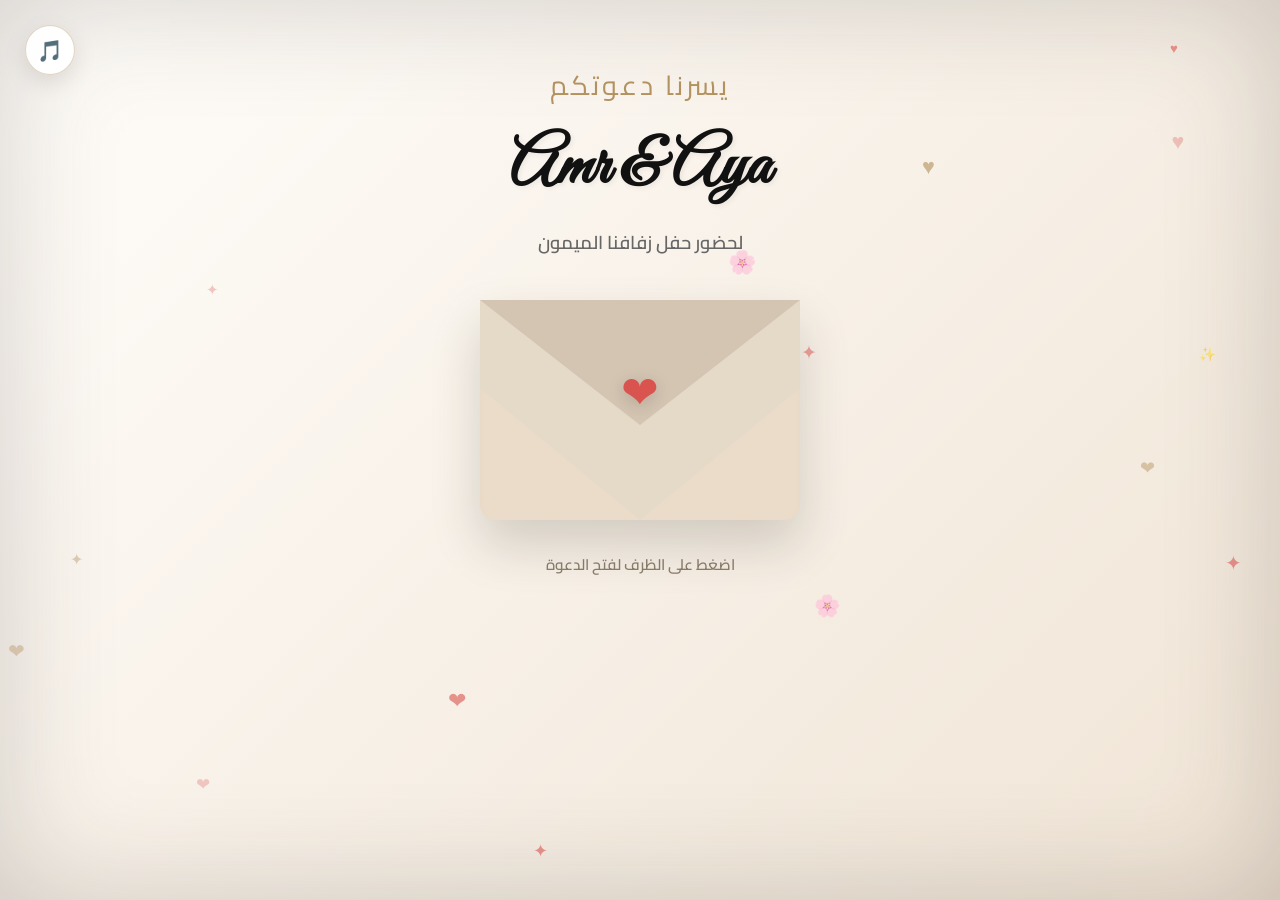
==== index.html.html @ a7d0ae48 "Add files via upload" ====
<!DOCTYPE html>
<html lang="ar" dir="rtl">
<head>
    <meta charset="UTF-8">
    <meta name="viewport" content="width=device-width, initial-scale=1.0">
    <title>دعوة زفاف | Amr & Aya</title>
    <link rel="preconnect" href="https://fonts.googleapis.com">
    <link rel="preconnect" href="https://fonts.gstatic.com" crossorigin>
    <link href="https://fonts.googleapis.com/css2?family=Cairo:wght@300;400;600;700&family=Great+Vibes&display=swap" rel="stylesheet">
    <link rel="stylesheet" href="style.css">
</head>
<body>

    <div class="cinematic-overlay"></div>
    <div class="particles-container" id="particlesContainer"></div>

    <div class="music-btn" id="musicBtn">🎵</div>

    <audio id="bgMusic" loop>
        <source src="assets/wedding-song.mp3" type="audio/mpeg">
    </audio>

    <section class="welcome" id="welcomeSection">
        <div class="title">
            <h2 class="fade-in">يسرنا دعوتكم</h2>
            <h1 class="fade-in-delayed">Amr & Aya</h1>
            <p class="fade-in-delayed-more">لحضور حفل زفافنا الميمون</p>
        </div>

        <div class="envelope-area">
            <div id="envelope" class="envelope">
                <div class="lid"></div>
                <div class="pocket"></div> 
                <div class="letter">
                    <img src="110323.png" alt="Wedding Invitation Preview">
                </div>
                <div class="heart">❤</div>
            </div>
            <p class="tap-text" id="tapText">اضغط على الظرف لفتح الدعوة</p>
        </div>
    </section>

    <section id="invitationSection" class="hidden">
        <div class="card-wrapper">
            <div class="card">
                <img src="110323.png" alt="Wedding Invitation Full Image">
            </div>
        </div>

        <div class="buttons">
            <button id="locationBtn">📍 موقع القاعة</button>
            <button id="calendarBtn">📅 حفظ في التقويم</button>
            <button id="downloadBtn">💾 تحميل الدعوة</button>
            <button id="shareBtn">📤 مشاركة الرابط</button>
        </div>

        <div class="countdown-box">
            <h3>باقي على ليلة العمر</h3>
            <div id="timer"></div>
        </div>
    </section>

    <script src="script.js"></script>
</body>
</html>
---- style.css ----
/* إعدادات وتأثيرات ألوان سينمائية فاخرة ومتحركة */
:root {
    --luxury-gold: #b59461;
    --dark-accent: #2c251e;
    --heart-red: #d9534f;
    --transition-cinematic: all 0.8s cubic-bezier(0.25, 1, 0.5, 1);
}

* { box-sizing: border-box; margin: 0; padding: 0; }

body { 
    font-family: 'Cairo', sans-serif; 
    background: linear-gradient(-45deg, #fffdfa, #f5ebe0, #ebdcc9, #fffdfa);
    background-size: 400% 400%;
    animation: gradientBG 15s ease infinite;
    color: var(--dark-accent); 
    overflow-x: hidden; 
    min-height: 100vh; 
    display: flex; 
    flex-direction: column; 
    align-items: center; 
    position: relative;
}

@keyframes gradientBG {
    0% { background-position: 0% 50%; }
    50% { background-position: 100% 50%; }
    100% { background-position: 0% 50%; }
}

/* هالة سينمائية وحاوية أنيميشن ممتدة لملء الشاشة بالكامل من كل حتة */
.cinematic-overlay {
    position: fixed;
    top: 0;
    left: 0;
    width: 100vw;
    height: 100vh;
    box-shadow: inset 0 0 120px rgba(44, 37, 30, 0.2);
    pointer-events: none;
    z-index: 99; /* فوق كل شيء لمنح العمق */
}

.particles-container {
    position: fixed;
    top: 0;
    left: 0;
    width: 100vw;
    height: 100vh;
    pointer-events: none;
    z-index: 100; /* مالي الشاشة كلها وفوق العناصر */
    overflow: hidden;
}

/* زر التحكم بالموسيقى */
.music-btn {
    position: fixed;
    top: 25px;
    left: 25px;
    background: rgba(255, 255, 255, 0.95);
    border: 1px solid rgba(181, 148, 97, 0.4);
    border-radius: 50%;
    width: 50px;
    height: 50px;
    display: flex;
    justify-content: center;
    align-items: center;
    cursor: pointer;
    box-shadow: 0 8px 24px rgba(0,0,0,0.1);
    z-index: 101;
    font-size: 1.3rem;
    transition: all 0.3s ease;
}

/* تنسيقات العناوين والظهور التدريجي */
.welcome { 
    text-align: center; 
    padding: 60px 20px; 
    width: 100%; 
    z-index: 5;
    position: relative;
}

.title h2 { 
    font-weight: 400; 
    color: var(--luxury-gold); 
    letter-spacing: 3px; 
    font-size: 1.7rem;
    animation: slideUp 1s ease-out forwards;
}

.title h1 { 
    font-family: 'Great Vibes', cursive; 
    font-size: 4.2rem; 
    color: #111; 
    margin: 15px 0;
    text-shadow: 2px 2px 5px rgba(0,0,0,0.06);
    animation: slideUp 1.3s ease-out forwards;
}

.title p { 
    color: #666; 
    font-size: 1.15rem;
    font-weight: 600;
    animation: slideUp 1.6s ease-out forwards;
}

/* منطقة الهيكل المحكم لمنع جليتشات الظرف */
.envelope-area { 
    margin-top: 40px; 
    display: flex; 
    flex-direction: column; 
    align-items: center; 
}

.envelope { 
    position: relative; 
    width: 320px; 
    height: 220px; 
    background: #e5d9c8; 
    box-shadow: 0 25px 50px rgba(44, 37, 30, 0.18); 
    border-radius: 0 0 16px 16px; 
    cursor: pointer; 
    transform-style: preserve-3d;
    perspective: 1000px;
}

/* غطاء الظرف الخلفي والعلوي */
.envelope .lid { 
    position: absolute; 
    top: 0; 
    left: 0; 
    width: 0; 
    height: 0; 
    border-left: 160px solid transparent; 
    border-right: 160px solid transparent; 
    border-top: 125px solid #d4c4b2; 
    transform-origin: top; 
    transition: transform 0.6s ease-in-out; 
    z-index: 3; 
}

/* الجيب الأمامي المحكم - يخفي الصورة بالكامل جواه لمنع الجليتش */
.envelope .pocket {
    position: absolute;
    bottom: 0;
    left: 0;
    width: 100%;
    height: 100%;
    background: #ebdcc9;
    border-radius: 0 0 16px 16px;
    z-index: 4; /* أعلى من الصورة دائماً قبل الفتح */
    clip-path: polygon(0% 40%, 50% 100%, 100% 40%, 100% 100%, 0% 100%);
    box-shadow: inset 0 5px 10px rgba(0,0,0,0.02);
}

/* كارت الدعوة المستتر تماماً بالداخل */
.envelope .letter { 
    position: absolute; 
    bottom: 5px; 
    left: 15px; 
    width: 290px; 
    height: 190px; 
    background: #fff; 
    border-radius: 8px; 
    overflow: hidden; 
    transition: var(--transition-cinematic); 
    z-index: 2; /* مستتر خلف الجيب والغطاء */
    opacity: 0; /* مخفي تماماً لتفادي جليتش الظهور المبكر */
    transform: translateY(10px);
}

.envelope .letter img { width: 100%; height: 100%; object-fit: cover; object-position: top; }

/* ختم القلب النابض */
.envelope .heart { 
    position: absolute; 
    top: 42%; 
    left: 50%; 
    transform: translate(-50%, -50%); 
    color: var(--heart-red); 
    font-size: 2.8rem; 
    z-index: 6; /* أعلى طبقة بالخارج */
    transition: all 0.4s ease; 
    filter: drop-shadow(0 4px 8px rgba(0,0,0,0.15));
    animation: heartBeat 1.8s infinite ease-in-out;
}

/* الأنيميشن السلس عند الفتح بدون أي جليتش تداخل */
.envelope.open .lid { 
    transform: rotateX(180deg); 
    z-index: 1; 
}
.envelope.open .letter { 
    opacity: 1;
    transform: translateY(-140px) scale(1); 
    z-index: 5; /* يصعد ليصبح فوق الجيب بشكل انسيابي مبهج */
}
.envelope.open .heart { 
    opacity: 0; 
    transform: translate(-50%, -50%) scale(0); 
    pointer-events: none;
}

.tap-text { 
    margin-top: 30px; 
    font-size: 0.95rem; 
    color: #8c7e6c; 
    animation: bounce 2s infinite; 
    font-weight: 600; 
}

/* القسم الثاني (العرض الكامل المبهج) */
#invitationSection { 
    width: 100%; 
    max-width: 450px; 
    padding: 30px 20px; 
    text-align: center; 
    z-index: 5;
    position: relative;
    opacity: 0;
    transform: translateY(40px);
    transition: var(--transition-cinematic);
}

#invitationSection.show {
    opacity: 1;
    transform: translateY(0);
}

.card-wrapper { perspective: 1200px; }

.card { 
    background: #fff; 
    padding: 12px; 
    border-radius: 20px; 
    box-shadow: 0 20px 50px rgba(44, 37, 30, 0.18); 
    margin-bottom: 30px; 
    border: 1px solid rgba(255, 255, 255, 0.8);
}
.card img { width: 100%; height: auto; border-radius: 14px; display: block; }

/* أزرار تفاعلية */
.buttons { display: grid; grid-template-columns: 1fr 1fr; gap: 15px; margin-bottom: 35px; }
.buttons button { 
    background: rgba(255, 255, 255, 0.95); 
    border: 1px solid rgba(181, 148, 97, 0.4); 
    padding: 14px; 
    font-family: 'Cairo', sans-serif; 
    font-size: 0.95rem; 
    border-radius: 30px; 
    cursor: pointer; 
    color: var(--dark-accent); 
    font-weight: 600;
    transition: all 0.3s ease;
}
.buttons button:hover { 
    background: var(--luxury-gold); 
    color: #fff; 
    transform: translateY(-3px); 
    box-shadow: 0 8px 20px rgba(181, 148, 97, 0.3);
}

/* صندوق التوقيت والعداد */
.countdown-box { 
    background: rgba(255, 255, 255, 0.85); 
    backdrop-filter: blur(8px);
    padding: 25px; 
    border-radius: 20px; 
    border: 1px solid rgba(181, 148, 97, 0.2);
}
.countdown-box h3 { font-size: 1.15rem; margin-bottom: 20px; color: #7d674c; }

#timer { display: flex; justify-content: center; gap: 14px; font-weight: 700; direction: ltr; }
#timer span { 
    background: #fff; 
    padding: 14px 10px; 
    border-radius: 12px; 
    min-width: 65px; 
    display: inline-block; 
    box-shadow: 0 5px 15px rgba(0,0,0,0.04); 
}
#timer div { font-size: 0.75rem; color: #9c8e7e; margin-top: 6px; }

/* عناصر المؤثرات العائمة الممتدة في كامل الشاشة */
.falling-heart, .falling-star {
    position: fixed; /* تغيير لـ fixed ليمتد في كامل الشاشة بشكل مطلق */
    pointer-events: none;
    animation: fall linear infinite;
}
.falling-heart { color: rgba(217, 83, 79, 0.6); }
.falling-star { color: rgba(181, 148, 97, 0.65); }

/* جزيئات الصواريخ المتفجرة */
.firework-particle {
    position: fixed; /* لملء الشاشة بالكامل من أي موضع */
    width: 5px;
    height: 5px;
    border-radius: 50%;
    pointer-events: none;
    animation: fireworkExplode 1.2s cubic-bezier(0.1, 0.8, 0.3, 1) forwards;
    z-index: 102;
}

/* الحركات البصرية */
@keyframes heartBeat {
    0%, 100% { transform: translate(-50%, -50%) scale(1); }
    30% { transform: translate(-50%, -50%) scale(1.15); }
}
@keyframes slideUp {
    from { opacity: 0; transform: translateY(25px); filter: blur(5px); }
    to { opacity: 1; transform: translateY(0); filter: blur(0); }
}
@keyframes fall {
    0% { transform: translateY(-5vh) rotate(0deg); opacity: 0; }
    10% { opacity: 1; }
    90% { opacity: 1; }
    100% { transform: translateY(105vh) rotate(360deg); opacity: 0; }
}
@keyframes fireworkExplode {
    0% { transform: translate(0, 0) scale(1.8); opacity: 1; }
    100% { transform: translate(var(--x), var(--y)) scale(0); opacity: 0; box-shadow: var(--shadow); }
}
@keyframes bounce { 
    0%, 20%, 50%, 80%, 100% { transform: translateY(0); } 
    40% { transform: translateY(-12px); } 
}
.hidden { display: none !important; }
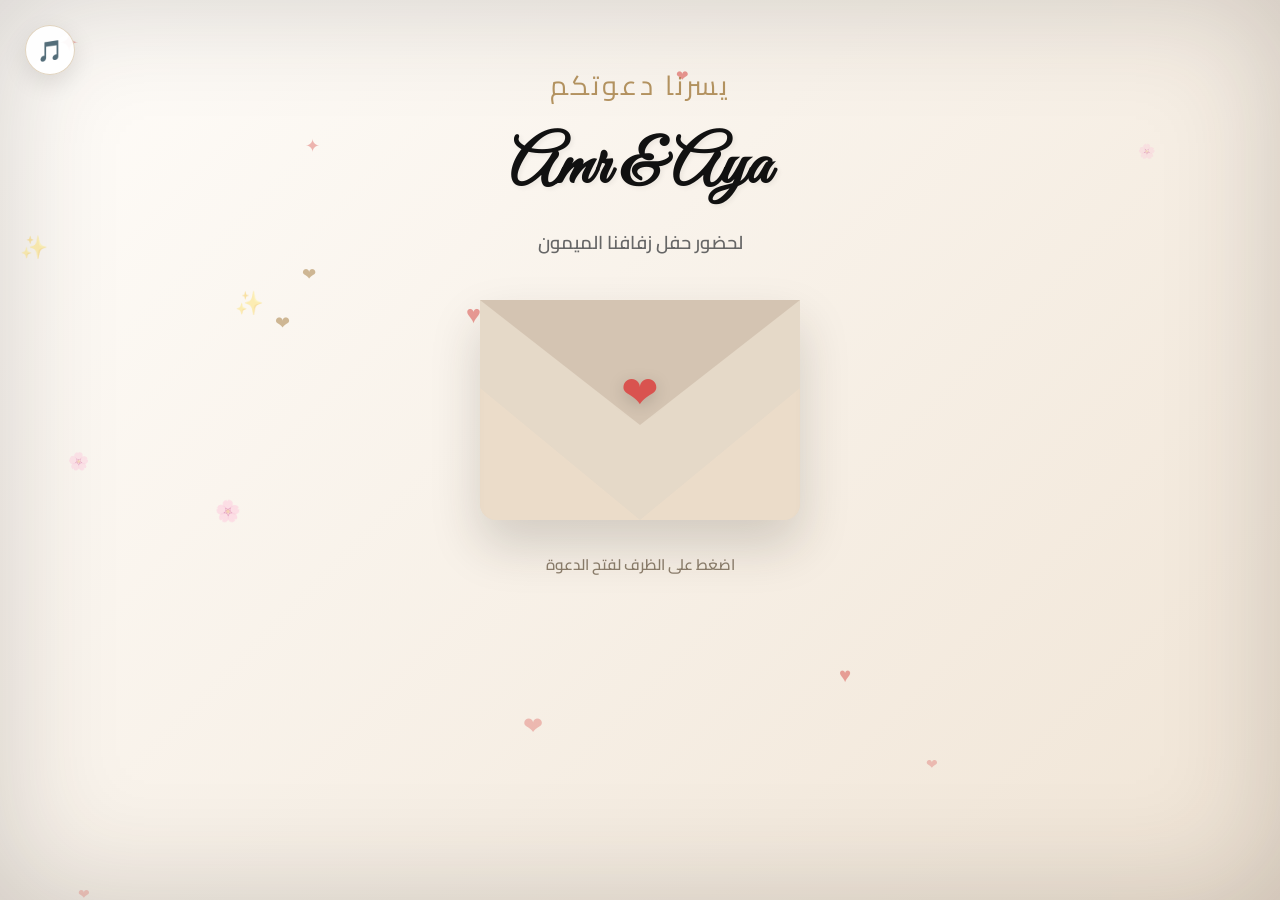
==== commit 6245dbb2: "Add files via upload" ====
--- a/index.html.html
+++ b/index.html.html
@@ -62,4 +62,8 @@
 
     <script src="script.js"></script>
 </body>
-</html>+</html>
+<!-- ملف الصوت الخلفي (بدون مجلدات لتفادي مشاكل المسارات) -->
+    <audio id="bgMusic" loop>
+        <source src="song.mp3" type="audio/mpeg">
+    </audio>
